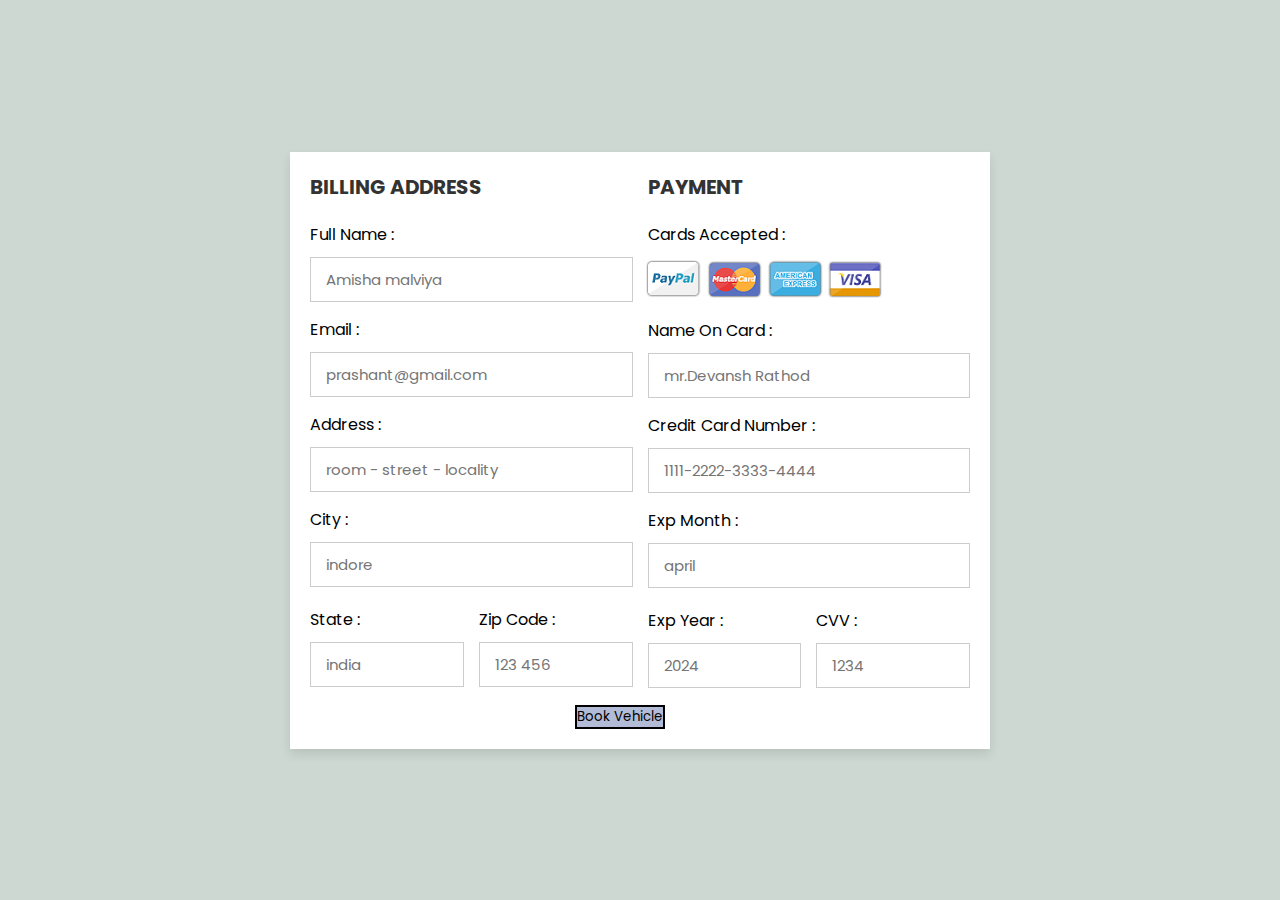
==== payforbook/paymnt.html @ 7b0ad3b5 "transport" ====
<!DOCTYPE html>
<html lang="en">
<head>
    <meta charset="UTF-8">
    <meta http-equiv="X-UA-Compatible" content="IE=edge">
    <meta name="viewport" content="width=device-width, initial-scale=1.0">
    
    <!-- custom css file link  -->
    <link rel="stylesheet" href="/payforbook/style.css">


</head>
<body>

<div class="container">

    <form action="">

        <div class="row">

            <div class="col">

                <h3 class="title">billing address</h3>

                <div class="inputBox">
                    <span>full name :</span>
                    <input type="text" placeholder="Amisha malviya">
                </div>
                <div class="inputBox">
                    <span>email :</span>
                    <input type="email" placeholder="prashant@gmail.com">
                </div>
                <div class="inputBox">
                    <span>address :</span>
                    <input type="text" placeholder="room - street - locality">
                </div>
                <div class="inputBox">
                    <span>city :</span>
                    <input type="text" placeholder="indore">
                </div>

                <div class="flex">
                    <div class="inputBox">
                        <span>state :</span>
                        <input type="text" placeholder="india">
                    </div>
                    <div class="inputBox">
                        <span>zip code :</span>
                        <input type="text" placeholder="123 456">
                    </div>
                </div>

            </div>

            <div class="col">

                <h3 class="title">payment</h3>

                <div class="inputBox">
                    <span>cards accepted :</span>
                    <img src="/assets/images/card_img.png" alt="">
                </div>
                <div class="inputBox">
                    <span>name on card :</span>
                    <input type="text" placeholder="mr.Devansh Rathod">
                </div>
                <div class="inputBox">
                    <span>credit card number :</span>
                    <input type="number" placeholder="1111-2222-3333-4444">
                </div>
                <div class="inputBox">
                    <span>exp month :</span>
                    <input type="text" placeholder="april">
                </div>

                <div class="flex">
                    <div class="inputBox">
                        <span>exp year :</span>
                        <input type="number" placeholder="2024">
                    </div>
                    <div class="inputBox">
                        <span>CVV :</span>
                        <input type="text" placeholder="1234">
                    </div>
                </div>

            </div>
    
        </div>

  <button id="myButton">Book Vehicle</button>

<!-- The popup container -->
<div id="popup-box">
  <!-- The popup content -->
  <h2>Vehicle is booked</h2>
  <p>Thank you for booking your vehicle!</p>
  
  <a href="#" class="close">Close</a>
</div>
<div id="overlay"></div>
          </div>
    </form>
   
</div>        
</body>
</html>
---- payforbook/style.css ----
@import url('https://fonts.googleapis.com/css2?family=Poppins:wght@100;300;400;500;600&display=swap');

*{
  font-family: 'Poppins', sans-serif;
  margin:0; padding:0;
  box-sizing: border-box;
  outline: none; border:none;
  text-transform: capitalize;
  transition: all .2s linear;
}

.container{
  display: flex;
  justify-content: center;
  align-items: center;
  padding:25px;
  min-height: 100vh;
  background: linear-gradient(90deg, #ccd8d1 60%, #ccd8d1 40.1%);
}

.container form{
  padding:20px;
  width:700px;
  background: #fff;
  box-shadow: 0 5px 10px rgba(0,0,0,.1);
}

.container form .row{
  display: flex;
  flex-wrap: wrap;
  gap:15px;
}

.container form .row .col{
  flex:1 1 250px;
}

.container form .row .col .title{
  font-size: 20px;
  color:#333;
  padding-bottom: 5px;
  text-transform: uppercase;
}

.container form .row .col .inputBox{
  margin:15px 0;
}

.container form .row .col .inputBox span{
  margin-bottom: 10px;
  display: block;
}

.container form .row .col .inputBox input{
  width: 100%;
  border:1px solid #ccc;
  padding:10px 15px;
  font-size: 15px;
  text-transform: none;
}

.container form .row .col .inputBox input:focus{
  border:1px solid #000;
}

.container form .row .col .flex{
  display: flex;
  gap:15px;
}

.container form .row .col .flex .inputBox{
  margin-top: 5px;
}

.container form .row .col .inputBox img{
  height: 34px;
  margin-top: 5px;
  filter: drop-shadow(0 0 1px #000);
}

.container form .submit-btn{
  width: 100%;
  padding:12px;
  font-size: 17px;
  background: #5c615e;
  color:#fff;
  margin-top: 5px;
  cursor: pointer;
}

.container form .submit-btn:hover{
  background: #88918c;
}


#popup-box {
    position: fixed;
    top: 50%;
    left: 50%;
    transform: translate(-50%, -50%);
    background-color: #fff;
    padding: 20px;
    border: 1px solid #ddd;
    border-radius: 10px;
    display: none; 
  }
  
  /* Style the overlay */
  #overlay {
    position: fixed;
    top: 0;
    left: 0;
    width: 100%;
    height: 100%;
    background-color: rgba(0, 0, 0, 0.5);
    display: none; 
  }
  
  
  #myButton:hover + #popup-box, #myButton:focus + #popup-box {
    display: block;
    background-color: #9bb2ba;
  }
  
  #myButton:hover + #overlay, #myButton:focus + #overlay {
    display: block;
  }
  
  
  .close:hover {
    cursor: pointer;
  }
  
  .close:focus + #popup-box,.close:hover + #popup-box {
    display: none;
  }
  
  .close:focus + #overlay,.close:hover + #overlay {
    display: none;
  }
  #myButton{
    margin-left: 265px;
    color: #000;
    background-color: rgba(27, 54, 134, 0.333);
    border: 2px solid black;
  }
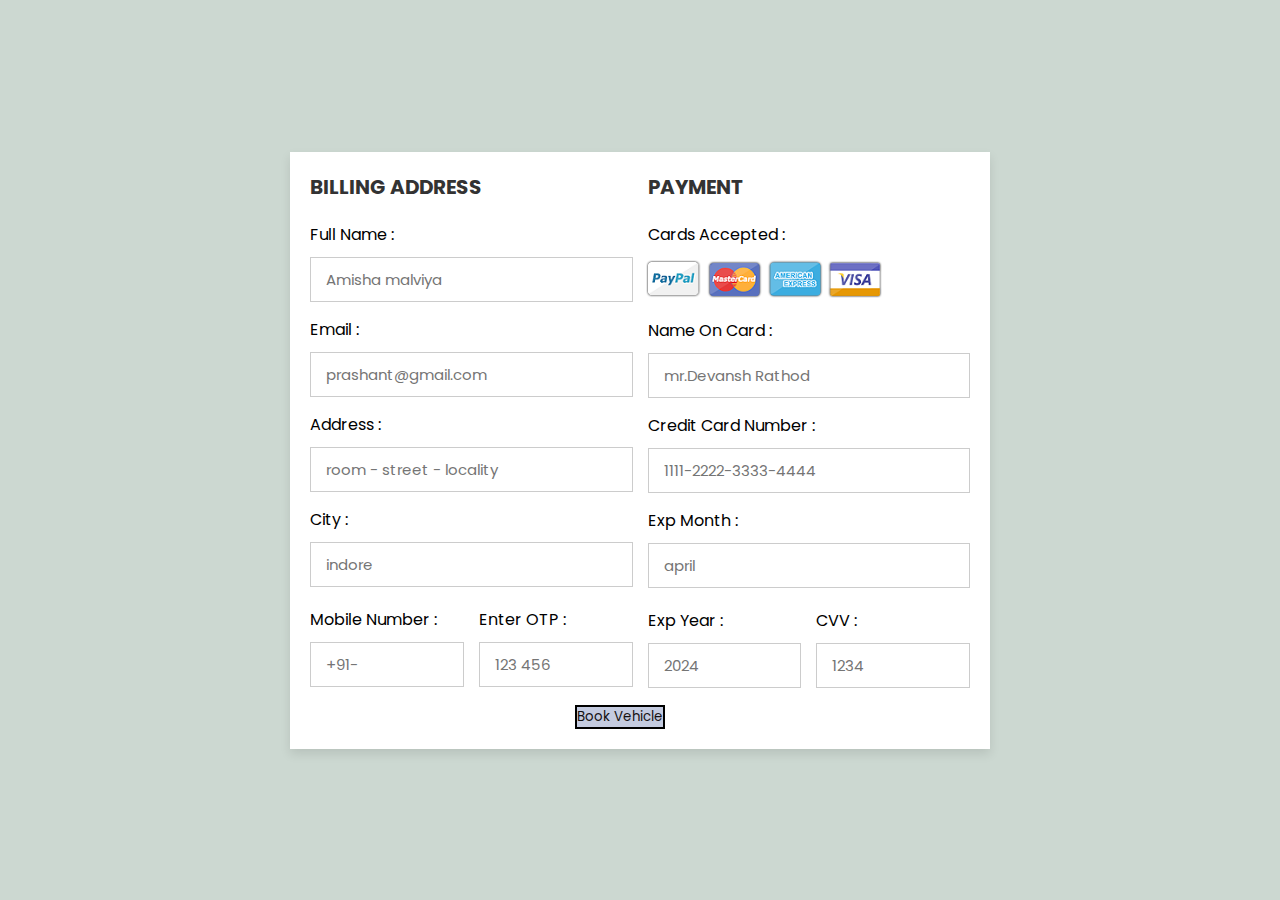
==== commit 0ab18ec5: "second commit" ====
--- a/payforbook/paymnt.html
+++ b/payforbook/paymnt.html
@@ -41,11 +41,11 @@
 
                 <div class="flex">
                     <div class="inputBox">
-                        <span>state :</span>
-                        <input type="text" placeholder="india">
+                        <span>Mobile number :</span>
+                        <input type="text" placeholder="+91-">
                     </div>
                     <div class="inputBox">
-                        <span>zip code :</span>
+                        <span>Enter OTP :</span>
                         <input type="text" placeholder="123 456">
                     </div>
                 </div>
--- a/payforbook/style.css
+++ b/payforbook/style.css
@@ -82,14 +82,14 @@
   width: 100%;
   padding:12px;
   font-size: 17px;
-  background: #5c615e;
+  background: #eef1ef;
   color:#fff;
   margin-top: 5px;
   cursor: pointer;
 }
 
 .container form .submit-btn:hover{
-  background: #88918c;
+  background: #62a781;
 }
 
 
@@ -119,7 +119,7 @@
   
   #myButton:hover + #popup-box, #myButton:focus + #popup-box {
     display: block;
-    background-color: #9bb2ba;
+    background-color: #849297;
   }
   
   #myButton:hover + #overlay, #myButton:focus + #overlay {
@@ -140,7 +140,7 @@
   }
   #myButton{
     margin-left: 265px;
-    color: #000;
-    background-color: rgba(27, 54, 134, 0.333);
+    color: #151111;
+    background-color: rgba(79, 100, 162, 0.333);
     border: 2px solid black;
   }